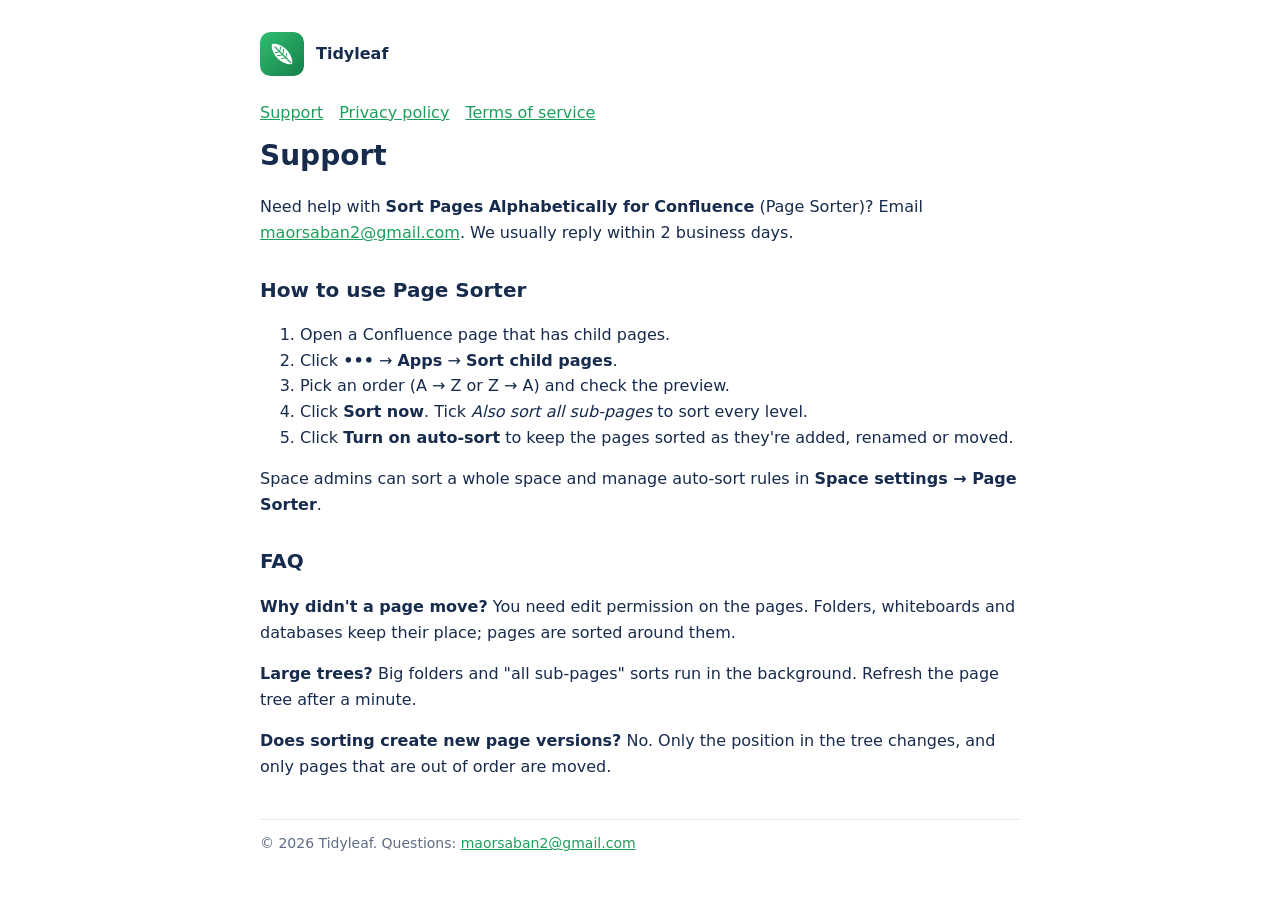
==== index.html @ 3b4b34d4 "Add Tidyleaf support, privacy policy and terms pages Co-Authored-By: Claude Opus 5.5 <noreply@anthro" ====
<!doctype html><html lang="en"><head><meta charset="utf-8"><meta name="viewport" content="width=device-width,initial-scale=1"><title>Tidyleaf Support</title><link rel="stylesheet" href="style.css"></head><body>
<header><img src="tidyleaf-logo-144.png" alt=""><strong>Tidyleaf</strong></header><nav><a href="index.html">Support</a><a href="privacy.html">Privacy policy</a><a href="terms.html">Terms of service</a></nav>
<h1>Support</h1>
<p>Need help with <strong>Sort Pages Alphabetically for Confluence</strong> (Page Sorter)? Email <a href="mailto:maorsaban2@gmail.com">maorsaban2@gmail.com</a>. We usually reply within 2 business days.</p>
<h2>How to use Page Sorter</h2>
<ol>
<li>Open a Confluence page that has child pages.</li>
<li>Click <strong>•••</strong> → <strong>Apps</strong> → <strong>Sort child pages</strong>.</li>
<li>Pick an order (A → Z or Z → A) and check the preview.</li>
<li>Click <strong>Sort now</strong>. Tick <em>Also sort all sub-pages</em> to sort every level.</li>
<li>Click <strong>Turn on auto-sort</strong> to keep the pages sorted as they're added, renamed or moved.</li>
</ol>
<p>Space admins can sort a whole space and manage auto-sort rules in <strong>Space settings → Page Sorter</strong>.</p>
<h2>FAQ</h2>
<p><strong>Why didn't a page move?</strong> You need edit permission on the pages. Folders, whiteboards and databases keep their place; pages are sorted around them.</p>
<p><strong>Large trees?</strong> Big folders and "all sub-pages" sorts run in the background. Refresh the page tree after a minute.</p>
<p><strong>Does sorting create new page versions?</strong> No. Only the position in the tree changes, and only pages that are out of order are moved.</p>
<footer class="muted">© 2026 Tidyleaf. Questions: <a href="mailto:maorsaban2@gmail.com">maorsaban2@gmail.com</a></footer>
</body></html>
---- style.css ----
:root{--fg:#172b4d;--muted:#5e6c84;--accent:#1e9e5b;--bg:#fff}
@media (prefers-color-scheme:dark){:root{--fg:#e6edf3;--muted:#9aa7b4;--bg:#16191d}}
body{font:16px/1.6 system-ui,-apple-system,Segoe UI,Roboto,sans-serif;color:var(--fg);background:var(--bg);max-width:760px;margin:0 auto;padding:32px 16px}
header{display:flex;align-items:center;gap:12px;margin-bottom:24px}header img{width:44px;height:44px;border-radius:10px}
h1{font-size:28px;margin:8px 0}h2{font-size:20px;margin-top:28px}a{color:var(--accent)}
nav a{margin-right:16px}.muted{color:var(--muted);font-size:14px}footer{margin-top:40px;border-top:1px solid #8883;padding-top:12px}
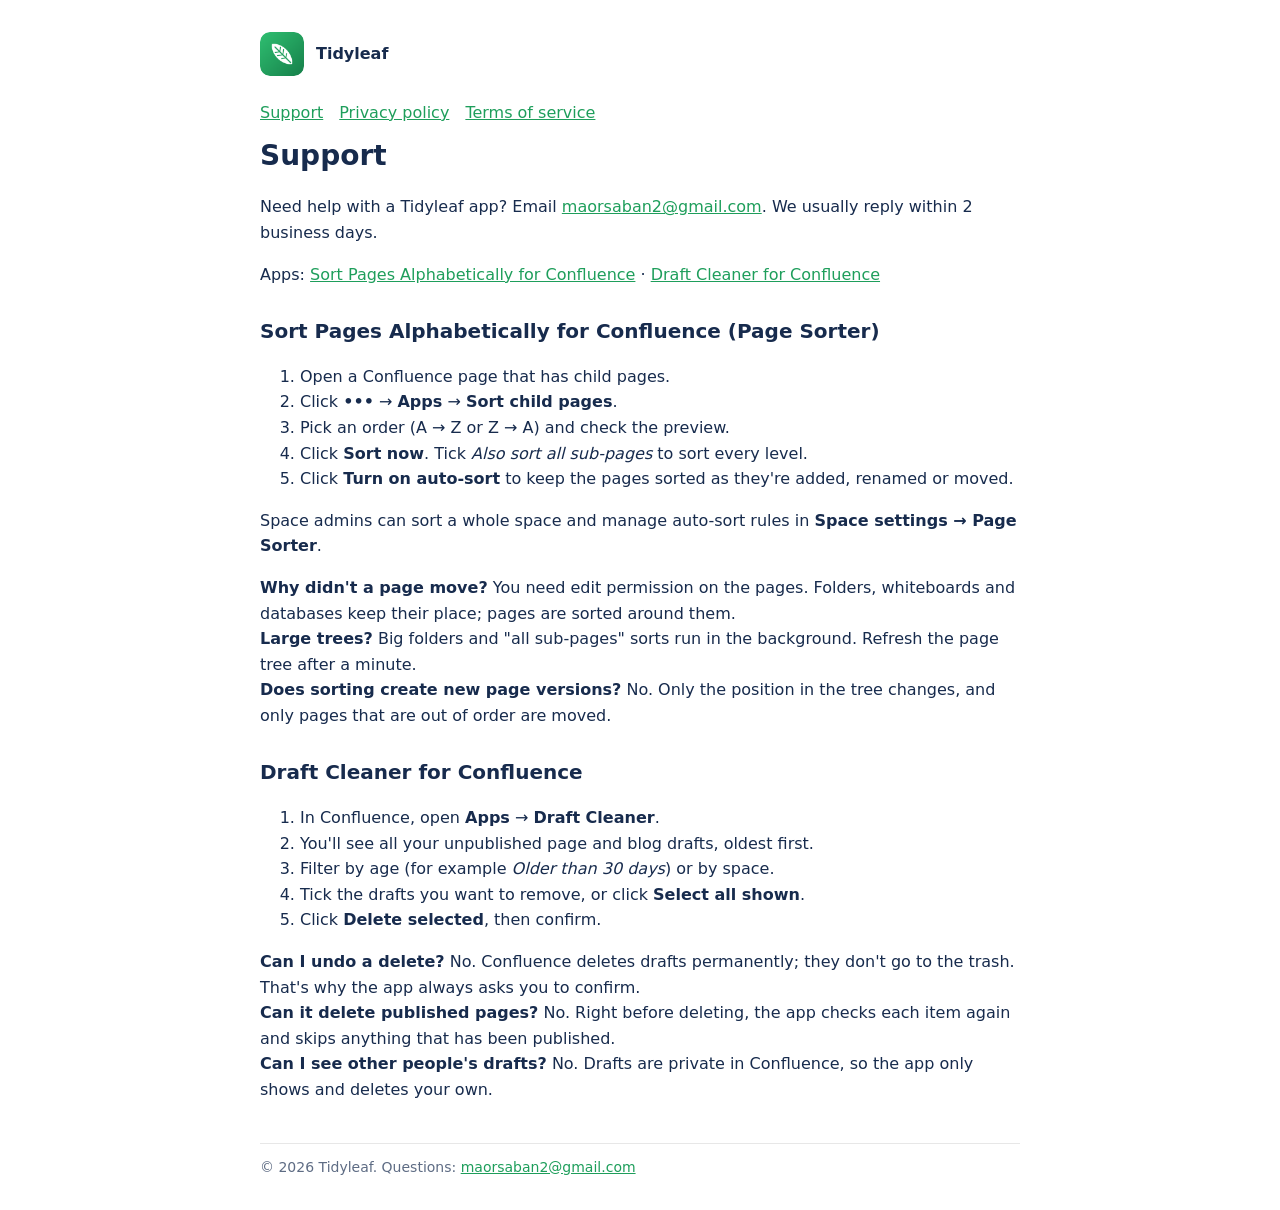
==== commit b348bb89: "Add Draft Cleaner to support, privacy and terms pages Co-Authored-By: Claude Opus 5.5 <noreply@anthr" ====
--- a/index.html
+++ b/index.html
@@ -1,8 +1,10 @@
 <!doctype html><html lang="en"><head><meta charset="utf-8"><meta name="viewport" content="width=device-width,initial-scale=1"><title>Tidyleaf Support</title><link rel="stylesheet" href="style.css"></head><body>
 <header><img src="tidyleaf-logo-144.png" alt=""><strong>Tidyleaf</strong></header><nav><a href="index.html">Support</a><a href="privacy.html">Privacy policy</a><a href="terms.html">Terms of service</a></nav>
 <h1>Support</h1>
-<p>Need help with <strong>Sort Pages Alphabetically for Confluence</strong> (Page Sorter)? Email <a href="mailto:maorsaban2@gmail.com">maorsaban2@gmail.com</a>. We usually reply within 2 business days.</p>
-<h2>How to use Page Sorter</h2>
+<p>Need help with a Tidyleaf app? Email <a href="mailto:maorsaban2@gmail.com">maorsaban2@gmail.com</a>. We usually reply within 2 business days.</p>
+<p>Apps: <a href="#page-sorter">Sort Pages Alphabetically for Confluence</a> · <a href="#draft-cleaner">Draft Cleaner for Confluence</a></p>
+
+<h2 id="page-sorter">Sort Pages Alphabetically for Confluence (Page Sorter)</h2>
 <ol>
 <li>Open a Confluence page that has child pages.</li>
 <li>Click <strong>•••</strong> → <strong>Apps</strong> → <strong>Sort child pages</strong>.</li>
@@ -11,9 +13,20 @@
 <li>Click <strong>Turn on auto-sort</strong> to keep the pages sorted as they're added, renamed or moved.</li>
 </ol>
 <p>Space admins can sort a whole space and manage auto-sort rules in <strong>Space settings → Page Sorter</strong>.</p>
-<h2>FAQ</h2>
-<p><strong>Why didn't a page move?</strong> You need edit permission on the pages. Folders, whiteboards and databases keep their place; pages are sorted around them.</p>
-<p><strong>Large trees?</strong> Big folders and "all sub-pages" sorts run in the background. Refresh the page tree after a minute.</p>
-<p><strong>Does sorting create new page versions?</strong> No. Only the position in the tree changes, and only pages that are out of order are moved.</p>
+<p><strong>Why didn't a page move?</strong> You need edit permission on the pages. Folders, whiteboards and databases keep their place; pages are sorted around them.<br>
+<strong>Large trees?</strong> Big folders and "all sub-pages" sorts run in the background. Refresh the page tree after a minute.<br>
+<strong>Does sorting create new page versions?</strong> No. Only the position in the tree changes, and only pages that are out of order are moved.</p>
+
+<h2 id="draft-cleaner">Draft Cleaner for Confluence</h2>
+<ol>
+<li>In Confluence, open <strong>Apps</strong> → <strong>Draft Cleaner</strong>.</li>
+<li>You'll see all your unpublished page and blog drafts, oldest first.</li>
+<li>Filter by age (for example <em>Older than 30 days</em>) or by space.</li>
+<li>Tick the drafts you want to remove, or click <strong>Select all shown</strong>.</li>
+<li>Click <strong>Delete selected</strong>, then confirm.</li>
+</ol>
+<p><strong>Can I undo a delete?</strong> No. Confluence deletes drafts permanently; they don't go to the trash. That's why the app always asks you to confirm.<br>
+<strong>Can it delete published pages?</strong> No. Right before deleting, the app checks each item again and skips anything that has been published.<br>
+<strong>Can I see other people's drafts?</strong> No. Drafts are private in Confluence, so the app only shows and deletes your own.</p>
 <footer class="muted">© 2026 Tidyleaf. Questions: <a href="mailto:maorsaban2@gmail.com">maorsaban2@gmail.com</a></footer>
 </body></html>
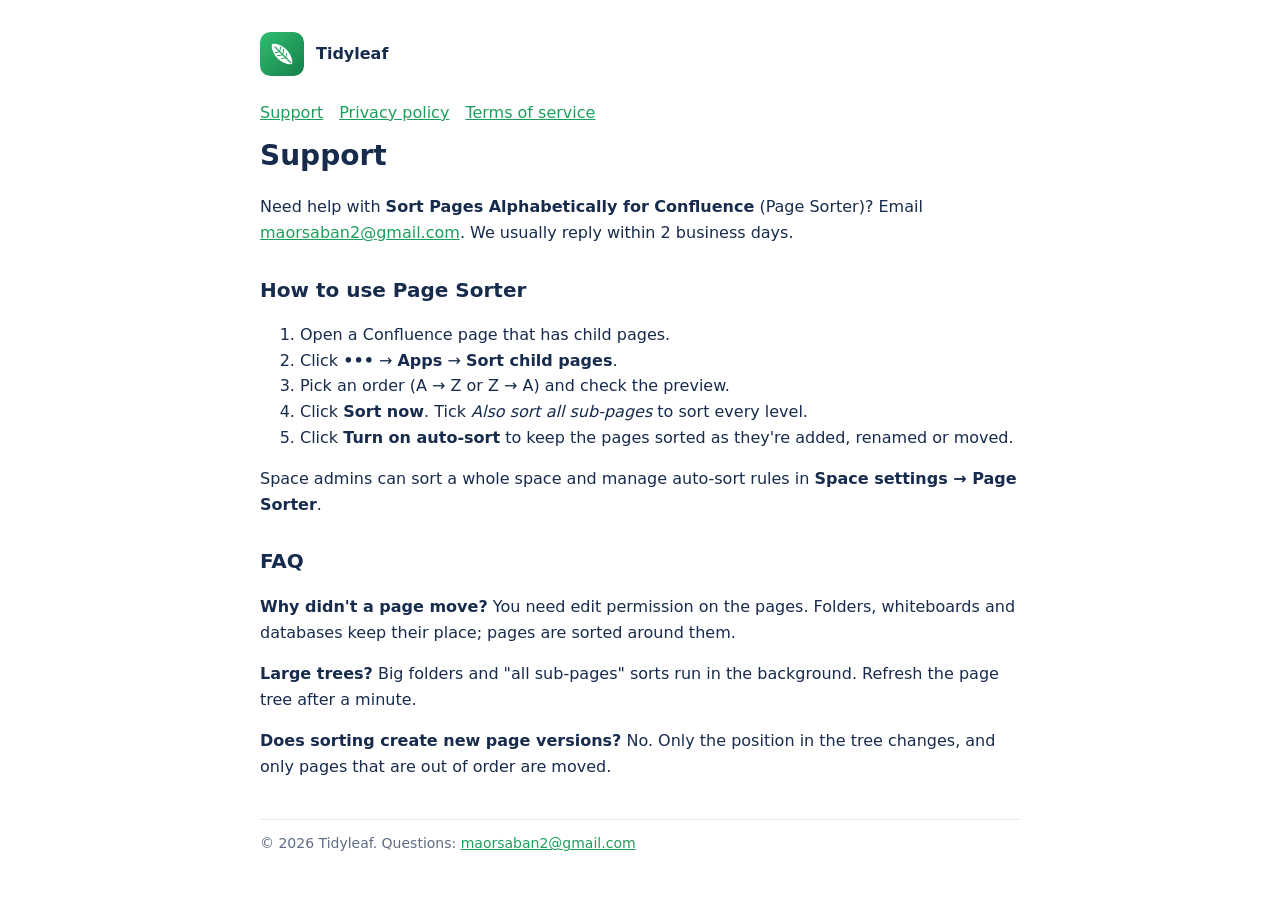
==== commit 03c1fcc6: "Remove Draft Cleaner from support pages (app not released) Co-Authored-By: Claude Opus 5.5 <noreply@" ====
--- a/index.html
+++ b/index.html
@@ -1,10 +1,8 @@
 <!doctype html><html lang="en"><head><meta charset="utf-8"><meta name="viewport" content="width=device-width,initial-scale=1"><title>Tidyleaf Support</title><link rel="stylesheet" href="style.css"></head><body>
 <header><img src="tidyleaf-logo-144.png" alt=""><strong>Tidyleaf</strong></header><nav><a href="index.html">Support</a><a href="privacy.html">Privacy policy</a><a href="terms.html">Terms of service</a></nav>
 <h1>Support</h1>
-<p>Need help with a Tidyleaf app? Email <a href="mailto:maorsaban2@gmail.com">maorsaban2@gmail.com</a>. We usually reply within 2 business days.</p>
-<p>Apps: <a href="#page-sorter">Sort Pages Alphabetically for Confluence</a> · <a href="#draft-cleaner">Draft Cleaner for Confluence</a></p>
-
-<h2 id="page-sorter">Sort Pages Alphabetically for Confluence (Page Sorter)</h2>
+<p>Need help with <strong>Sort Pages Alphabetically for Confluence</strong> (Page Sorter)? Email <a href="mailto:maorsaban2@gmail.com">maorsaban2@gmail.com</a>. We usually reply within 2 business days.</p>
+<h2>How to use Page Sorter</h2>
 <ol>
 <li>Open a Confluence page that has child pages.</li>
 <li>Click <strong>•••</strong> → <strong>Apps</strong> → <strong>Sort child pages</strong>.</li>
@@ -13,20 +11,9 @@
 <li>Click <strong>Turn on auto-sort</strong> to keep the pages sorted as they're added, renamed or moved.</li>
 </ol>
 <p>Space admins can sort a whole space and manage auto-sort rules in <strong>Space settings → Page Sorter</strong>.</p>
-<p><strong>Why didn't a page move?</strong> You need edit permission on the pages. Folders, whiteboards and databases keep their place; pages are sorted around them.<br>
-<strong>Large trees?</strong> Big folders and "all sub-pages" sorts run in the background. Refresh the page tree after a minute.<br>
-<strong>Does sorting create new page versions?</strong> No. Only the position in the tree changes, and only pages that are out of order are moved.</p>
-
-<h2 id="draft-cleaner">Draft Cleaner for Confluence</h2>
-<ol>
-<li>In Confluence, open <strong>Apps</strong> → <strong>Draft Cleaner</strong>.</li>
-<li>You'll see all your unpublished page and blog drafts, oldest first.</li>
-<li>Filter by age (for example <em>Older than 30 days</em>) or by space.</li>
-<li>Tick the drafts you want to remove, or click <strong>Select all shown</strong>.</li>
-<li>Click <strong>Delete selected</strong>, then confirm.</li>
-</ol>
-<p><strong>Can I undo a delete?</strong> No. Confluence deletes drafts permanently; they don't go to the trash. That's why the app always asks you to confirm.<br>
-<strong>Can it delete published pages?</strong> No. Right before deleting, the app checks each item again and skips anything that has been published.<br>
-<strong>Can I see other people's drafts?</strong> No. Drafts are private in Confluence, so the app only shows and deletes your own.</p>
+<h2>FAQ</h2>
+<p><strong>Why didn't a page move?</strong> You need edit permission on the pages. Folders, whiteboards and databases keep their place; pages are sorted around them.</p>
+<p><strong>Large trees?</strong> Big folders and "all sub-pages" sorts run in the background. Refresh the page tree after a minute.</p>
+<p><strong>Does sorting create new page versions?</strong> No. Only the position in the tree changes, and only pages that are out of order are moved.</p>
 <footer class="muted">© 2026 Tidyleaf. Questions: <a href="mailto:maorsaban2@gmail.com">maorsaban2@gmail.com</a></footer>
 </body></html>
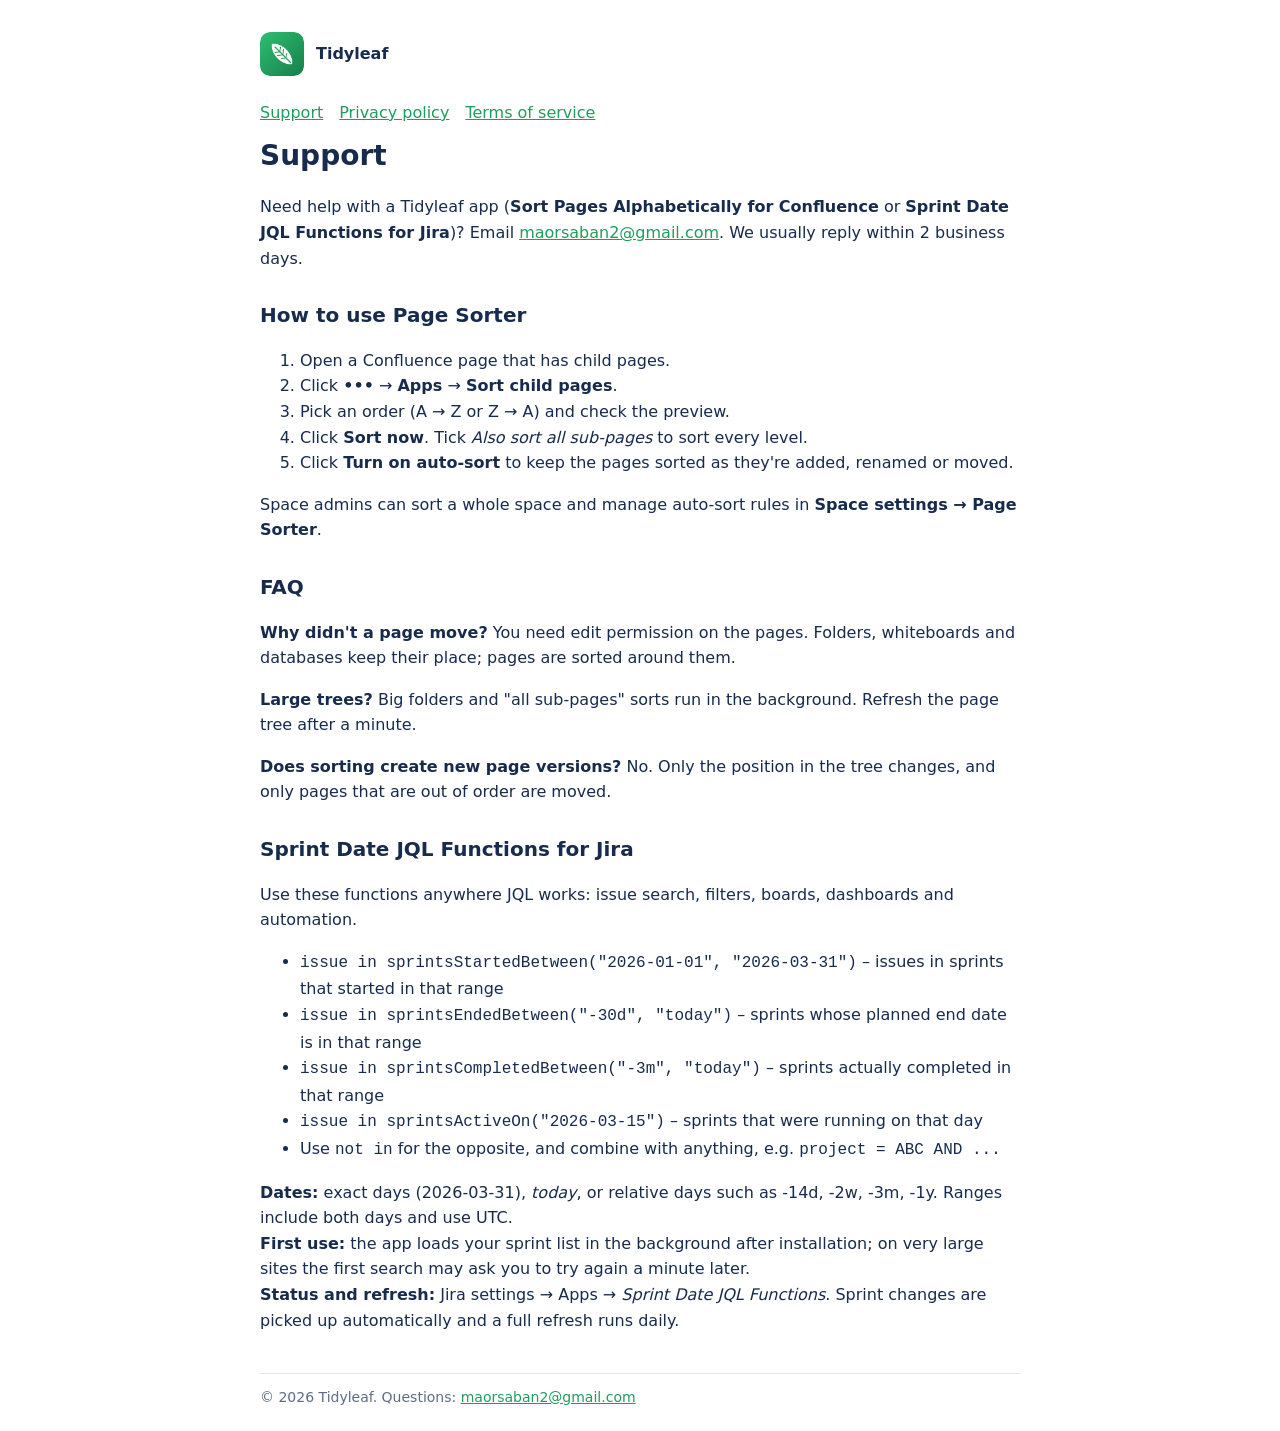
==== commit 15a7699b: "Add Sprint Date JQL Functions for Jira to support, privacy and terms pages Co-Authored-By: Claude Op" ====
--- a/index.html
+++ b/index.html
@@ -1,7 +1,7 @@
 <!doctype html><html lang="en"><head><meta charset="utf-8"><meta name="viewport" content="width=device-width,initial-scale=1"><title>Tidyleaf Support</title><link rel="stylesheet" href="style.css"></head><body>
 <header><img src="tidyleaf-logo-144.png" alt=""><strong>Tidyleaf</strong></header><nav><a href="index.html">Support</a><a href="privacy.html">Privacy policy</a><a href="terms.html">Terms of service</a></nav>
 <h1>Support</h1>
-<p>Need help with <strong>Sort Pages Alphabetically for Confluence</strong> (Page Sorter)? Email <a href="mailto:maorsaban2@gmail.com">maorsaban2@gmail.com</a>. We usually reply within 2 business days.</p>
+<p>Need help with a Tidyleaf app (<strong>Sort Pages Alphabetically for Confluence</strong> or <strong>Sprint Date JQL Functions for Jira</strong>)? Email <a href="mailto:maorsaban2@gmail.com">maorsaban2@gmail.com</a>. We usually reply within 2 business days.</p>
 <h2>How to use Page Sorter</h2>
 <ol>
 <li>Open a Confluence page that has child pages.</li>
@@ -15,5 +15,18 @@
 <p><strong>Why didn't a page move?</strong> You need edit permission on the pages. Folders, whiteboards and databases keep their place; pages are sorted around them.</p>
 <p><strong>Large trees?</strong> Big folders and "all sub-pages" sorts run in the background. Refresh the page tree after a minute.</p>
 <p><strong>Does sorting create new page versions?</strong> No. Only the position in the tree changes, and only pages that are out of order are moved.</p>
+
+<h2 id="sprint-dates">Sprint Date JQL Functions for Jira</h2>
+<p>Use these functions anywhere JQL works: issue search, filters, boards, dashboards and automation.</p>
+<ul>
+<li><code>issue in sprintsStartedBetween("2026-01-01", "2026-03-31")</code> &ndash; issues in sprints that started in that range</li>
+<li><code>issue in sprintsEndedBetween("-30d", "today")</code> &ndash; sprints whose planned end date is in that range</li>
+<li><code>issue in sprintsCompletedBetween("-3m", "today")</code> &ndash; sprints actually completed in that range</li>
+<li><code>issue in sprintsActiveOn("2026-03-15")</code> &ndash; sprints that were running on that day</li>
+<li>Use <code>not in</code> for the opposite, and combine with anything, e.g. <code>project = ABC AND ...</code></li>
+</ul>
+<p><strong>Dates:</strong> exact days (2026-03-31), <em>today</em>, or relative days such as -14d, -2w, -3m, -1y. Ranges include both days and use UTC.<br>
+<strong>First use:</strong> the app loads your sprint list in the background after installation; on very large sites the first search may ask you to try again a minute later.<br>
+<strong>Status and refresh:</strong> Jira settings &rarr; Apps &rarr; <em>Sprint Date JQL Functions</em>. Sprint changes are picked up automatically and a full refresh runs daily.</p>
 <footer class="muted">© 2026 Tidyleaf. Questions: <a href="mailto:maorsaban2@gmail.com">maorsaban2@gmail.com</a></footer>
 </body></html>
